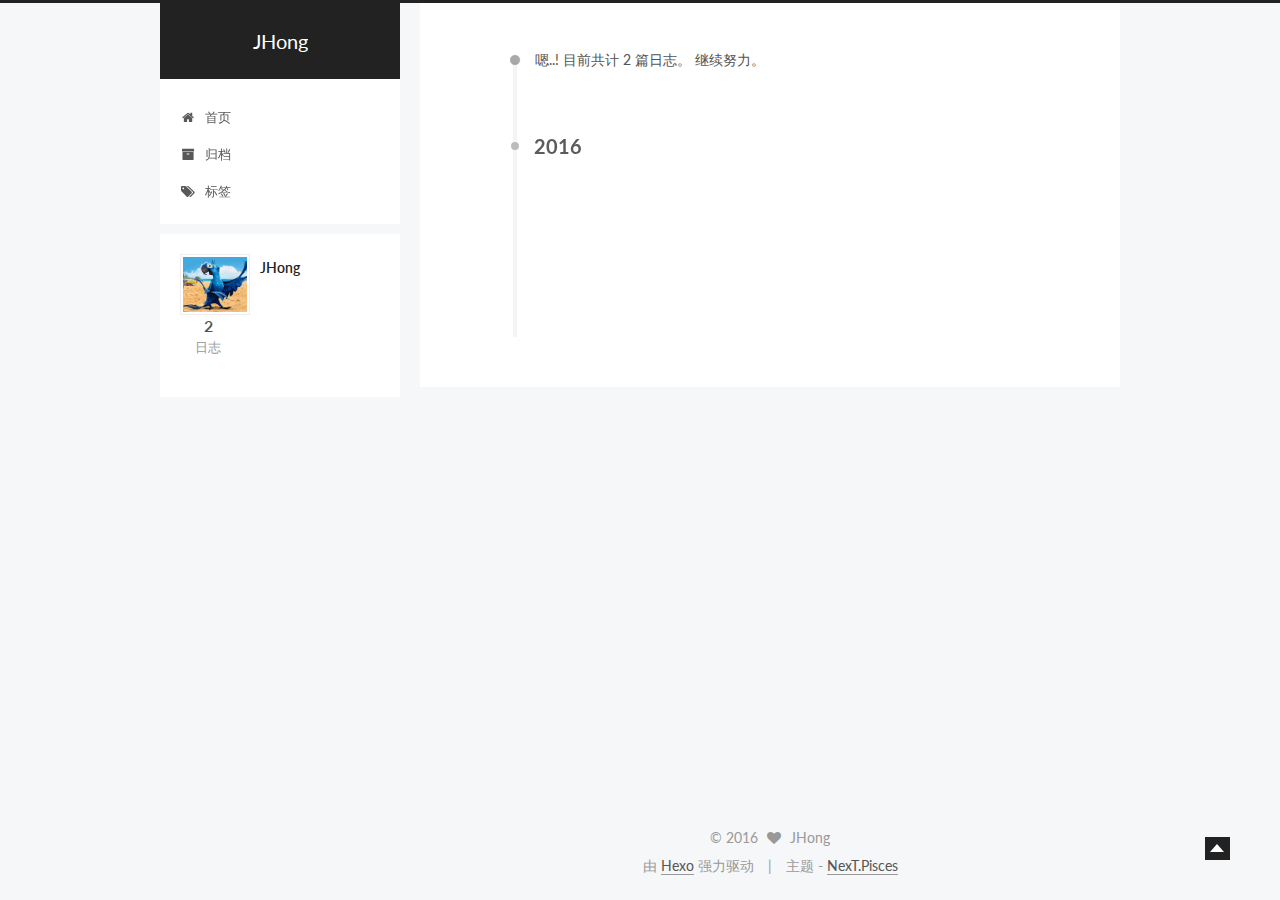
==== archives/index.html @ a6d70359 "Site updated: 2016-02-21 14:59:52" ====
<!doctype html>



  


<html class="theme-next pisces use-motion">
<head>
  <meta charset="UTF-8"/>
<meta http-equiv="X-UA-Compatible" content="IE=edge,chrome=1" />
<meta name="viewport" content="width=device-width, initial-scale=1, maximum-scale=1"/>



<meta http-equiv="Cache-Control" content="no-transform" />
<meta http-equiv="Cache-Control" content="no-siteapp" />












  <link href="/vendors/fancybox/source/jquery.fancybox.css?v=2.1.5" rel="stylesheet" type="text/css"/>




  <link href="//fonts.googleapis.com/css?family=Lato:300,400,700,400italic&subset=latin,latin-ext" rel="stylesheet" type="text/css">



<link href="/vendors/font-awesome/css/font-awesome.min.css?v=4.4.0" rel="stylesheet" type="text/css" />

<link href="/css/main.css?v=0.5.0" rel="stylesheet" type="text/css" />


  <meta name="keywords" content="Hexo, NexT" />








  <link rel="shortcut icon" type="image/x-icon" href="/favicon.ico?v=0.5.0" />






<meta name="description">
<meta property="og:type" content="website">
<meta property="og:title" content="JHong">
<meta property="og:url" content="http://yoursite.com/archives/index.html">
<meta property="og:site_name" content="JHong">
<meta property="og:description">
<meta name="twitter:card" content="summary">
<meta name="twitter:title" content="JHong">
<meta name="twitter:description">



<script type="text/javascript" id="hexo.configuration">
  var NexT = window.NexT || {};
  var CONFIG = {
    scheme: 'Pisces',
    sidebar: {"position":"left","display":"post"},
    fancybox: true,
    motion: true,
    duoshuo: {
      userId: 0,
      author: '博主'
    }
  };
</script>

  <title> 归档 | JHong </title>
</head>

<body itemscope itemtype="http://schema.org/WebPage" lang="zh-Hans">

  








  
  
    
  

  <div class="container one-collumn sidebar-position-left  page-archive  ">
    <div class="headband"></div>

    <header id="header" class="header" itemscope itemtype="http://schema.org/WPHeader">
      <div class="header-inner"><div class="site-meta ">
  

  <div class="custom-logo-site-title">
    <a href="/"  class="brand" rel="start">
      <span class="logo-line-before"><i></i></span>
      <span class="site-title">JHong</span>
      <span class="logo-line-after"><i></i></span>
    </a>
  </div>
  <p class="site-subtitle"></p>
</div>

<div class="site-nav-toggle">
  <button>
    <span class="btn-bar"></span>
    <span class="btn-bar"></span>
    <span class="btn-bar"></span>
  </button>
</div>

<nav class="site-nav">
  

  
    <ul id="menu" class="menu ">
      
        
        <li class="menu-item menu-item-home">
          <a href="/" rel="section">
            
              <i class="menu-item-icon fa fa-home fa-fw"></i> <br />
            
            首页
          </a>
        </li>
      
        
        <li class="menu-item menu-item-archives">
          <a href="/archives" rel="section">
            
              <i class="menu-item-icon fa fa-archive fa-fw"></i> <br />
            
            归档
          </a>
        </li>
      
        
        <li class="menu-item menu-item-tags">
          <a href="/tags" rel="section">
            
              <i class="menu-item-icon fa fa-tags fa-fw"></i> <br />
            
            标签
          </a>
        </li>
      

      
      
      
    </ul>
  

  
</nav>

 </div>
    </header>

    <main id="main" class="main">
      <div class="main-inner">
        <div class="content-wrap">
          <div id="content" class="content">
            

  <section id="posts" class="posts-collapse">
    <span class="archive-move-on"></span>

    <span class="archive-page-counter">
      
      
      
        
      
      嗯..! 目前共计 2 篇日志。 继续努力。
    </span>

    

      
      
      

      
        
        <div class="collection-title">
          <h2 class="archive-year motion-element" id="archive-year-2016">2016</h2>
        </div>
      
      

      

  <article class="post post-type-normal" itemscope itemtype="http://schema.org/Article">
    <header class="post-header">

      <h1 class="post-title">
        
            <a class="post-title-link" href="/2016/02/17/test/" itemprop="url">
              
                <span itemprop="name">个人博客</span>
              
            </a>
        
      </h1>

      <div class="post-meta">
        <time class="post-time" itemprop="dateCreated"
              datetime="2016-02-17T20:54:23+08:00"
              content="2016-02-17" >
          02-17
        </time>
      </div>

    </header>
  </article>



    

      
      
      

      
      

      

  <article class="post post-type-normal" itemscope itemtype="http://schema.org/Article">
    <header class="post-header">

      <h1 class="post-title">
        
            <a class="post-title-link" href="/2016/02/17/hello-world/" itemprop="url">
              
                <span itemprop="name">Hello World</span>
              
            </a>
        
      </h1>

      <div class="post-meta">
        <time class="post-time" itemprop="dateCreated"
              datetime="2016-02-17T18:47:33+08:00"
              content="2016-02-17" >
          02-17
        </time>
      </div>

    </header>
  </article>



    

  </section>

  



          </div>
          


          

        </div>
        
          
  
  <div class="sidebar-toggle">
    <div class="sidebar-toggle-line-wrap">
      <span class="sidebar-toggle-line sidebar-toggle-line-first"></span>
      <span class="sidebar-toggle-line sidebar-toggle-line-middle"></span>
      <span class="sidebar-toggle-line sidebar-toggle-line-last"></span>
    </div>
  </div>

  <aside id="sidebar" class="sidebar">
    <div class="sidebar-inner">

      

      

      <section class="site-overview sidebar-panel  sidebar-panel-active ">
        <div class="site-author motion-element" itemprop="author" itemscope itemtype="http://schema.org/Person">
          <img class="site-author-image" itemprop="image"
               src="/images/default_avatar.jpg"
               alt="JHong" />
          <p class="site-author-name" itemprop="name">JHong</p>
          <p class="site-description motion-element" itemprop="description"></p>
        </div>
        <nav class="site-state motion-element">
          <div class="site-state-item site-state-posts">
            <a href="/archives">
              <span class="site-state-item-count">2</span>
              <span class="site-state-item-name">日志</span>
            </a>
          </div>
          
          

          

        </nav>

        

        <div class="links-of-author motion-element">
          
        </div>

        
        

        <div class="links-of-author motion-element">
          
        </div>

      </section>

      

    </div>
  </aside>


        
      </div>
    </main>

    <footer id="footer" class="footer">
      <div class="footer-inner">
        <div class="copyright" >
  
  &copy; 
  <span itemprop="copyrightYear">2016</span>
  <span class="with-love">
    <i class="fa fa-heart"></i>
  </span>
  <span class="author" itemprop="copyrightHolder">JHong</span>
</div>

<div class="powered-by">
  由 <a class="theme-link" href="http://hexo.io">Hexo</a> 强力驱动
</div>

<div class="theme-info">
  主题 -
  <a class="theme-link" href="https://github.com/iissnan/hexo-theme-next">
    NexT.Pisces
  </a>
</div>



      </div>
    </footer>

    <div class="back-to-top"></div>
  </div>

  


  



  <script type="text/javascript" src="/vendors/jquery/index.js?v=2.1.3"></script>

  <script type="text/javascript" src="/vendors/fastclick/lib/fastclick.min.js?v=1.0.6"></script>

  <script type="text/javascript" src="/vendors/jquery_lazyload/jquery.lazyload.js?v=1.9.7"></script>

  <script type="text/javascript" src="/vendors/velocity/velocity.min.js"></script>

  <script type="text/javascript" src="/vendors/velocity/velocity.ui.min.js"></script>

  <script type="text/javascript" src="/vendors/fancybox/source/jquery.fancybox.pack.js"></script>


  


  <script type="text/javascript" src="/js/src/utils.js?v=0.5.0"></script>

  <script type="text/javascript" src="/js/src/motion.js?v=0.5.0"></script>



  
  


  <script type="text/javascript" src="/js/src/affix.js?v=0.5.0"></script>

  <script type="text/javascript" src="/js/src/schemes/pisces.js?v=0.5.0"></script>



  
  
    <script type="text/javascript" id="motion.page.archive">
      $('.archive-year').velocity('transition.slideLeftIn');
    </script>
  


  


  <script type="text/javascript" src="/js/src/bootstrap.js?v=0.5.0"></script>



  



  



  
  

  
  


</body>
</html>
---- css/main.css ----
/* normalize.css v3.0.2 | MIT License | git.io/normalize */
html {
  font-family: sans-serif; /* 1 */
  -ms-text-size-adjust: 100%; /* 2 */
  -webkit-text-size-adjust: 100%; /* 2 */
}
body {
  margin: 0;
}
article,
aside,
details,
figcaption,
figure,
footer,
header,
hgroup,
main,
menu,
nav,
section,
summary {
  display: block;
}
audio,
canvas,
progress,
video {
  display: inline-block; /* 1 */
  vertical-align: baseline; /* 2 */
}
audio:not([controls]) {
  display: none;
  height: 0;
}
[hidden],
template {
  display: none;
}
a {
  background-color: transparent;
}
a:active,
a:hover {
  outline: 0;
}
abbr[title] {
  border-bottom: 1px dotted;
}
b,
strong {
  font-weight: bold;
}
dfn {
  font-style: italic;
}
h1 {
  font-size: 2em;
  margin: 0.67em 0;
}
mark {
  background: #ff0;
  color: #000;
}
small {
  font-size: 80%;
}
sub,
sup {
  font-size: 75%;
  line-height: 0;
  position: relative;
  vertical-align: baseline;
}
sup {
  top: -0.5em;
}
sub {
  bottom: -0.25em;
}
img {
  border: 0;
}
svg:not(:root) {
  overflow: hidden;
}
figure {
  margin: 1em 40px;
}
hr {
  -moz-box-sizing: content-box;
  box-sizing: content-box;
  height: 0;
}
pre {
  overflow: auto;
}
code,
kbd,
pre,
samp {
  font-family: monospace, monospace;
  font-size: 1em;
}
button,
input,
optgroup,
select,
textarea {
  color: inherit; /* 1 */
  font: inherit; /* 2 */
  margin: 0; /* 3 */
}
button {
  overflow: visible;
}
button,
select {
  text-transform: none;
}
button,
html input[type="button"],
input[type="reset"],
input[type="submit"] {
  -webkit-appearance: button; /* 2 */
  cursor: pointer; /* 3 */
}
button[disabled],
html input[disabled] {
  cursor: default;
}
button::-moz-focus-inner,
input::-moz-focus-inner {
  border: 0;
  padding: 0;
}
input {
  line-height: normal;
}
input[type="checkbox"],
input[type="radio"] {
  box-sizing: border-box; /* 1 */
  padding: 0; /* 2 */
}
input[type="number"]::-webkit-inner-spin-button,
input[type="number"]::-webkit-outer-spin-button {
  height: auto;
}
input[type="search"] {
  -webkit-appearance: textfield; /* 1 */
  -moz-box-sizing: content-box;
  -webkit-box-sizing: content-box; /* 2 */
  box-sizing: content-box;
}
input[type="search"]::-webkit-search-cancel-button,
input[type="search"]::-webkit-search-decoration {
  -webkit-appearance: none;
}
fieldset {
  border: 1px solid #c0c0c0;
  margin: 0 2px;
  padding: 0.35em 0.625em 0.75em;
}
legend {
  border: 0; /* 1 */
  padding: 0; /* 2 */
}
textarea {
  overflow: auto;
}
optgroup {
  font-weight: bold;
}
table {
  border-collapse: collapse;
  border-spacing: 0;
}
td,
th {
  padding: 0;
}
::selection {
  background: #262a30;
  color: #fff;
}
body {
  position: relative;
  font-family: Lato, "PingFang SC", "Microsoft YaHei", sans-serif;
  font-size: 14px;
  line-height: 2;
  color: #555;
  background: #fff;
}
@media (max-width: 767px) {
  body {
    padding-right: 0 !important;
  }
}
@media (min-width: 768px) and (max-width: 991px) {
  body {
    padding-right: 0 !important;
  }
}
@media (min-width: 1600px) {
  body {
    font-size: 16px;
  }
}
h1,
h2,
h3,
h4,
h5,
h6 {
  margin: 0;
  padding: 0;
  font-weight: bold;
  line-height: 1.5;
  font-family: Lato, "PingFang SC", "Microsoft YaHei", sans-serif;
}
h2,
h3,
h4,
h5,
h6 {
  margin: 20px 0 15px;
}
h1 {
  font-size: 22px;
}
@media (max-width: 767px) {
  h1 {
    font-size: 18px;
  }
}
h2 {
  font-size: 20px;
}
@media (max-width: 767px) {
  h2 {
    font-size: 16px;
  }
}
h3 {
  font-size: 18px;
}
@media (max-width: 767px) {
  h3 {
    font-size: 14px;
  }
}
h4 {
  font-size: 16px;
}
@media (max-width: 767px) {
  h4 {
    font-size: 12px;
  }
}
h5 {
  font-size: 14px;
}
@media (max-width: 767px) {
  h5 {
    font-size: 10px;
  }
}
h6 {
  font-size: 12px;
}
@media (max-width: 767px) {
  h6 {
    font-size: 8px;
  }
}
p {
  margin: 0 0 25px 0;
}
a {
  color: #555;
  text-decoration: none;
  border-bottom: 1px solid #999;
  word-wrap: break-word;
}
a:hover {
  color: #222;
  border-bottom-color: #222;
}
ul {
  list-style: none;
}
blockquote {
  margin: 0;
  padding: 0;
}
img {
  display: block;
  margin: auto;
  max-width: 100%;
  height: auto;
}
hr {
  margin: 40px 0;
  height: 3px;
  border: none;
  background-color: #ddd;
  background-image: repeating-linear-gradient(-45deg, #fff, #fff 4px, transparent 4px, transparent 8px);
}
blockquote {
  padding: 0 15px;
  color: #666;
  border-left: 4px solid #ddd;
}
blockquote cite::before {
  content: "-";
  padding: 0 5px;
}
dt {
  font-weight: 700;
}
dd {
  margin: 0;
  padding: 0;
}
.text-left {
  text-align: left;
}
.text-center {
  text-align: center;
}
.text-right {
  text-align: right;
}
.text-justify {
  text-align: justify;
}
.text-nowrap {
  white-space: nowrap;
}
.text-lowercase {
  text-transform: lowercase;
}
.text-uppercase {
  text-transform: uppercase;
}
.text-capitalize {
  text-transform: capitalize;
}
.center-block {
  display: block;
  margin-left: auto;
  margin-right: auto;
}
.clearfix:before,
.clearfix:after {
  content: " ";
  display: table;
}
.clearfix:after {
  clear: both;
}
.pullquote {
  width: 45%;
}
.pullquote.left {
  float: left;
  margin-left: 5px;
  margin-right: 10px;
}
.pullquote.right {
  float: right;
  margin-left: 10px;
  margin-right: 5px;
}
.highlight table,
.gist table {
  width: auto;
}
.highlight table td,
.gist table td {
  border: none;
}
.highlight a,
.gist a {
  color: #222 !important;
  text-decoration: none !important;
}
.affix.affix.affix {
  position: fixed;
}
.translation {
  margin-top: -20px;
  font-size: 14px;
  color: #999;
}
.use-motion .motion-element {
  opacity: 0;
}
table {
  margin: 20px 0;
  width: 100%;
  border-collapse: collapse;
  border-spacing: 0;
  border: 1px solid #ddd;
  font-size: 14px;
}
table>tbody>tr:nth-of-type(odd) {
  background-color: #f9f9f9;
}
table>tbody>tr:hover {
  background-color: #f5f5f5;
}
caption,
th,
td {
  padding: 8px;
  text-align: left;
  vertical-align: middle;
  font-weight: normal;
}
th,
td {
  border-bottom: 3px solid #ddd;
  border-right: 1px solid #eee;
}
th {
  padding-bottom: 10px;
  font-weight: 700;
}
td {
  border-bottom-width: 1px;
}
html,
body {
  height: 100%;
}
.container {
  position: relative;
  min-height: 100%;
}
.header-inner {
  margin: 0 auto;
  padding: 100px 0 70px;
  max-width: 700px;
}
@media (min-width: 1600px) {
  .container .header-inner {
    width: 900px;
  }
}
.main {
  padding-bottom: 150px;
}
.main-inner {
  margin: 0 auto;
  width: 700px;
}
@media (min-width: 1600px) {
  .container .main-inner {
    width: 900px;
  }
}
.footer {
  position: absolute;
  left: 0;
  bottom: 0;
  width: 100%;
  min-height: 50px;
}
.footer-inner {
  box-sizing: border-box;
  margin: 20px auto;
  max-width: 700px;
}
@media (min-width: 1600px) {
  .container .footer-inner {
    width: 900px;
  }
}
pre,
.highlight {
  background: #f7f7f7;
  margin: 20px 0;
  padding: 15px;
  overflow: auto;
  font-size: 13px;
  color: #4d4d4c;
  line-height: 1.6;
}
.highlight .gutter pre,
.gist .gist-file .gist-data .line-numbers {
  color: #666;
}
pre,
code {
  font-family: "Input Mono", "PT Mono", Consolas, Monaco, Menlo, monospace;
}
code {
  word-break: break-all;
  background: #eee;
  text-shadow: 0 1px #fff;
  padding: 0 0.3em;
}
pre code {
  background: none;
  text-shadow: none;
  padding: 0;
}
.highlight pre {
  border: none;
  margin: 0;
  padding: 1px;
}
.highlight table {
  margin: 0;
  width: auto;
  border: none;
}
.highlight td {
  border: none;
  padding: 0;
}
.highlight figcaption {
  font-size: 0.85em;
  color: #8e908c;
  line-height: 1em;
  margin-bottom: 1em;
}
.highlight figcaption:before,
.highlight figcaption:after {
  content: " ";
  display: table;
}
.highlight figcaption:after {
  clear: both;
}
.highlight figcaption a {
  float: right;
}
.highlight .gutter pre {
  text-align: right;
  padding-right: 20px;
}
.highlight .line {
  height: 20px;
}
.gist {
  margin: 20px 0;
  border-style: solid;
  border-color: #ccc;
  border-width: 1px 0;
  background: #f7f7f7;
  padding: 15px 40px 15px 15px;
}
.gist .gist-file {
  border: none;
  font-family: "Input Mono", "PT Mono", Consolas, Monaco, Menlo, monospace;
  margin: 0;
}
.gist .gist-file .gist-data {
  background: none;
  border: none;
}
.gist .gist-file .gist-data .line-numbers {
  background: none;
  border: none;
  padding: 0 20px 0 0;
}
.gist .gist-file .gist-data .line-data {
  padding: 0 !important;
}
.gist .gist-file .highlight {
  margin: 0;
  padding: 0;
  border: none;
}
.gist .gist-file .gist-meta {
  background: #f7f7f7;
  color: #8e908c;
  font: 13px Lato, "PingFang SC", "Microsoft YaHei", sans-serif;
  text-shadow: 0 0;
  padding: 0;
  margin-top: 1em;
  margin-left: 40px;
}
.gist .gist-file .gist-meta a {
  color: color-link;
  font-weight: normal;
}
.gist .gist-file .gist-meta a:hover {
  text-decoration: underline;
}
pre .comment {
  color: #8e908c;
}
pre .variable,
pre .attribute,
pre .tag,
pre .regexp,
pre .ruby .constant,
pre .xml .tag .title,
pre .xml .pi,
pre .xml .doctype,
pre .html .doctype,
pre .css .id,
pre .css .class,
pre .css .pseudo {
  color: #c82829;
}
pre .number,
pre .preprocessor,
pre .built_in,
pre .literal,
pre .params,
pre .constant {
  color: #f5871f;
}
pre .ruby .class .title,
pre .css .rules .attribute {
  color: #718c00;
}
pre .string,
pre .value,
pre .inheritance,
pre .header,
pre .ruby .symbol,
pre .xml .cdata {
  color: #718c00;
}
pre .title,
pre .css .hexcolor {
  color: #3e999f;
}
pre .function,
pre .python .decorator,
pre .python .title,
pre .ruby .function .title,
pre .ruby .title .keyword,
pre .perl .sub,
pre .javascript .title,
pre .coffeescript .title {
  color: #4271ae;
}
pre .keyword,
pre .javascript .function {
  color: #8959a8;
}
.full-image.full-image.full-image {
  border: none;
  max-width: 100%;
  width: auto;
  margin: 20px auto;
}
@media (min-width: 992px) {
  .full-image.full-image.full-image {
    max-width: none;
    width: 126%;
    margin: 0 -13%;
  }
}
.blockquote-center,
.page-home .post-type-quote blockquote,
.page-post-detail .post-type-quote blockquote {
  position: relative;
  margin: 40px 0;
  padding: 0;
  border-left: none;
  text-align: center;
}
.blockquote-center::before,
.page-home .post-type-quote blockquote::before,
.page-post-detail .post-type-quote blockquote::before,
.blockquote-center::after,
.page-home .post-type-quote blockquote::after,
.page-post-detail .post-type-quote blockquote::after {
  position: absolute;
  content: ' ';
  display: block;
  width: 100%;
  height: 24px;
  opacity: 0.2;
  background-repeat: no-repeat;
  background-position: 0 -6px;
  background-size: 22px 22px;
}
.blockquote-center::before,
.page-home .post-type-quote blockquote::before,
.page-post-detail .post-type-quote blockquote::before {
  top: -20px;
  background-image: url("../images/quote-l.svg");
  border-top: 1px solid #ccc;
}
.blockquote-center::after,
.page-home .post-type-quote blockquote::after,
.page-post-detail .post-type-quote blockquote::after {
  bottom: -20px;
  background-image: url("../images/quote-r.svg");
  border-bottom: 1px solid #ccc;
  background-position: 100% 8px;
}
.blockquote-center p,
.page-home .post-type-quote blockquote p,
.page-post-detail .post-type-quote blockquote p,
.blockquote-center div,
.page-home .post-type-quote blockquote div,
.page-post-detail .post-type-quote blockquote div {
  text-align: center;
}
.post .post-body .group-picture img {
  box-sizing: border-box;
  padding: 0 3px;
  border: none;
}
.post .group-picture-row {
  overflow: hidden;
  margin-top: 6px;
}
.post .group-picture-row:first-child {
  margin-top: 0;
}
.post .group-picture-column {
  float: left;
}
.page-post-detail .post-body .group-picture-column {
  float: none;
  margin-top: 10px;
  width: auto !important;
}
.page-post-detail .post-body .group-picture-column img {
  margin: 0 auto;
}
.page-archive .group-picture-container {
  overflow: hidden;
}
.page-archive .group-picture-row {
  float: left;
}
.page-archive .group-picture-row:first-child {
  margin-top: 6px;
}
.page-archive .group-picture-column {
  max-width: 150px;
  max-height: 150px;
}
.btn {
  display: inline-block;
  padding: 0 20px;
  font-size: 14px;
  color: #fff;
  background: #222;
  border: 2px solid #555;
  text-decoration: none;
  border-radius: 0;
  transition-property: background-color;
  transition-duration: 0.2s;
  transition-timing-function: ease-in-out;
  transition-delay: 0s;
}
.btn:hover,
.post-more-link .btn:hover {
  border-color: #222;
  color: #fff;
  background: #222;
}
.btn-bar {
  display: block;
  width: 22px;
  height: 2px;
  background: #555;
  border-radius: 1px;
}
.btn-bar+.btn-bar {
  margin-top: 4px;
}
.pagination {
  margin: 120px 0 40px;
  text-align: center;
  border-top: 1px solid #eee;
}
.page-number-basic,
.pagination .prev,
.pagination .next,
.pagination .page-number,
.pagination .space {
  display: inline-block;
  position: relative;
  top: -1px;
  margin: 0 10px;
  padding: 0 10px;
  line-height: 30px;
}
@media (max-width: 767px) {
  .page-number-basic,
  .pagination .prev,
  .pagination .next,
  .pagination .page-number,
  .pagination .space {
    margin: 0 5px;
  }
}
.pagination .prev,
.pagination .next,
.pagination .page-number {
  border-bottom: 0;
  border-top: 1px solid #eee;
  transition-property: border-color;
  transition-duration: 0.2s;
  transition-timing-function: ease-in-out;
  transition-delay: 0s;
}
.pagination .prev:hover,
.pagination .next:hover,
.pagination .page-number:hover {
  border-top-color: #222;
}
.pagination .space {
  padding: 0;
  margin: 0;
}
.pagination .prev {
  margin-left: 0;
}
.pagination .next {
  margin-right: 0;
}
.pagination .page-number.current {
  color: #fff;
  background: #ccc;
  border-top-color: #ccc;
}
@media (max-width: 767px) {
  .pagination {
    border-top: none;
  }
  .pagination .prev,
  .pagination .next,
  .pagination .page-number {
    margin-bottom: 10px;
    border-top: 0;
    border-bottom: 1px solid #eee;
  }
  .pagination .prev:hover,
  .pagination .next:hover,
  .pagination .page-number:hover {
    border-bottom-color: #222;
  }
}
.comments {
  margin: 60px 20px 0;
}
.tag-cloud {
  text-align: center;
}
.tag-cloud a {
  display: inline-block;
  margin: 10px;
}
.back-to-top {
  position: fixed;
  bottom: 40px;
  right: 50px;
  z-index: 1050;
  width: 15px;
  height: 13px;
  padding: 5px;
  background: #222;
  color: #fff;
  cursor: pointer;
  -webkit-transform: translateZ(0);
}
@media (max-width: 767px) {
  .back-to-top {
    display: none;
  }
}
@media (min-width: 768px) and (max-width: 991px) {
  .back-to-top {
    display: none;
  }
}
.back-to-top:before {
  display: block;
  content: " ";
  margin-top: 2px;
  width: 0;
  height: 0;
  border-width: 0 7px 8px 7px;
  border-color: transparent transparent #fff transparent;
  border-style: solid;
}
.header {
  background: #fff;
}
.header-inner {
  position: relative;
}
.headband {
  height: 3px;
  background: #222;
}
.site-meta {
  margin: 0;
  text-align: center;
}
@media (max-width: 767px) {
  .site-meta {
    text-align: center;
  }
}
.brand {
  position: relative;
  display: inline-block;
  padding: 0 40px;
  color: #fff;
  background: #222;
  border-bottom: none;
  font-family: Lato, "PingFang SC", "Microsoft YaHei", sans-serif;
}
.brand:hover {
  color: #fff;
}
.logo {
  display: inline-block;
  margin-right: 5px;
  line-height: 36px;
  vertical-align: top;
}
.site-title {
  display: inline-block;
  vertical-align: top;
  line-height: 36px;
  font-size: 20px;
  font-weight: normal;
}
.site-subtitle {
  margin-top: 10px;
  font-size: 13px;
  color: #ddd;
}
.use-motion .brand {
  opacity: 0;
}
.use-motion .logo,
.use-motion .site-title,
.use-motion .site-subtitle {
  opacity: 0;
  position: relative;
  top: -10px;
}
.site-nav-toggle {
  display: none;
  position: absolute;
  top: 10px;
  left: 10px;
}
@media (max-width: 767px) {
  .site-nav-toggle {
    display: block;
  }
}
.site-nav-toggle button {
  margin-top: 2px;
  padding: 9px 10px;
  background: transparent;
  border: none;
}
@media (max-width: 767px) {
  .site-nav {
    display: none;
    margin: 0 -10px;
    padding: 0 10px;
    clear: both;
    border-top: 1px solid #ddd;
  }
}
@media (min-width: 768px) and (max-width: 991px) {
  .site-nav {
    display: block !important;
  }
}
@media (min-width: 992px) {
  .site-nav {
    display: block !important;
  }
}
.menu {
  margin-top: 20px;
  padding-left: 0;
  text-align: center;
}
@media (max-width: 767px) {
  .menu {
    padding-left: 10px;
  }
}
.menu .menu-item {
  display: inline-block;
  margin: 0 10px;
}
@media screen and (max-width: 767px) {
  .menu .menu-item {
    margin-top: 10px;
  }
}
.menu .menu-item a {
  display: block;
  font-size: 13px;
  text-transform: capitalize;
  line-height: 1.5;
  border-bottom: 1px solid transparent;
  transition-property: border-color;
  transition-duration: 0.2s;
  transition-timing-function: ease-in-out;
  transition-delay: 0s;
}
.menu .menu-item a:hover,
.menu-item-active a {
  border-bottom-color: #222;
}
.use-motion .menu-item {
  opacity: 0;
}
.post-body .fancybox img {
  display: block !important;
  margin: 0 auto;
  cursor: pointer;
  cursor: zoom-in;
  cursor: -webkit-zoom-in;
}
.post-body .image-caption,
.post-body .figure .caption {
  margin: 10px auto 15px;
  text-align: center;
  font-size: 14px;
  color: #999;
  font-weight: bold;
  line-height: 1;
}
.post-sticky-flag {
  display: inline-block;
  font-size: 16px;
  -ms-transform: rotate(30deg);
  transform: rotate(30deg);
}
.posts-expand {
  padding-top: 40px;
}
@media (max-width: 767px) {
  .posts-expand {
    margin: 0 20px;
  }
  .post-body pre,
  .post-body .highlight {
    padding: 10px;
  }
  .post-body pre .gutter pre,
  .post-body .highlight .gutter pre {
    padding-right: 10px;
  }
}
@media (min-width: 992px) {
  .posts-expand .post-body {
    text-align: justify;
  }
}
.posts-expand .post-body h2,
.posts-expand .post-body h3,
.posts-expand .post-body h4,
.posts-expand .post-body h5,
.posts-expand .post-body h6 {
  padding-top: 10px;
}
.posts-expand .post-body h2 .header-anchor,
.posts-expand .post-body h3 .header-anchor,
.posts-expand .post-body h4 .header-anchor,
.posts-expand .post-body h5 .header-anchor,
.posts-expand .post-body h6 .header-anchor {
  float: right;
  margin-left: 10px;
  color: #ccc;
  border-bottom-style: none;
  visibility: hidden;
}
.posts-expand .post-body h2 .header-anchor:hover,
.posts-expand .post-body h3 .header-anchor:hover,
.posts-expand .post-body h4 .header-anchor:hover,
.posts-expand .post-body h5 .header-anchor:hover,
.posts-expand .post-body h6 .header-anchor:hover {
  color: inherit;
}
.posts-expand .post-body h2:hover .header-anchor,
.posts-expand .post-body h3:hover .header-anchor,
.posts-expand .post-body h4:hover .header-anchor,
.posts-expand .post-body h5:hover .header-anchor,
.posts-expand .post-body h6:hover .header-anchor {
  visibility: visible;
}
.posts-expand .post-body img {
  box-sizing: border-box;
  margin: auto;
  padding: 3px;
  border: 1px solid #ddd;
}
.posts-expand .fancybox img {
  margin: 0 auto;
}
@media (max-width: 767px) {
  .posts-collapse {
    margin: 0 20px;
  }
  .posts-collapse .post-title,
  .posts-collapse .post-meta {
    display: block;
    width: auto;
    text-align: left;
  }
}
.posts-collapse {
  margin-left: 55px;
}
@media (max-width: 767px) {
  .posts-collapse {
    margin: 0 20px;
  }
}
.posts-collapse .collection-title {
  position: relative;
  margin: 60px 0;
}
.posts-collapse .collection-title h2 {
  margin-left: 20px;
}
.posts-collapse .collection-title small {
  color: #bbb;
}
.posts-collapse .collection-title::before {
  content: " ";
  position: absolute;
  left: 0;
  top: 50%;
  margin-left: -4px;
  margin-top: -4px;
  width: 8px;
  height: 8px;
  background: #bbb;
  border-radius: 50%;
}
.posts-collapse .post {
  margin: 30px 0;
}
.posts-collapse .post-header {
  position: relative;
  transition-duration: 0.2s;
  transition-timing-function: ease-in-out;
  transition-delay: 0s;
  transition-property: border;
  border-bottom: 1px dashed #ccc;
}
.posts-collapse .post-header::before {
  content: " ";
  position: absolute;
  left: 0;
  top: 12px;
  width: 6px;
  height: 6px;
  margin-left: -4px;
  background: #bbb;
  border-radius: 50%;
  border: 1px solid #fff;
  transition-duration: 0.2s;
  transition-timing-function: ease-in-out;
  transition-delay: 0s;
  transition-property: background;
}
.posts-collapse .post-header:hover {
  border-bottom-color: #666;
}
.posts-collapse .post-header:hover::before {
  background: #222;
}
.posts-collapse .post-meta {
  position: absolute;
  font-size: 12px;
  left: 20px;
  top: 5px;
}
.posts-collapse .post-comments-count {
  display: none;
}
.posts-collapse .post-title {
  margin-left: 60px;
  font-size: 16px;
  font-weight: normal;
  font-family: Lato, "PingFang SC", "Microsoft YaHei", sans-serif;
  line-height: inherit;
}
.posts-collapse .post-title::after {
  margin-left: 3px;
  opacity: 0.6;
}
.posts-collapse .post-title a {
  color: #666;
  border-bottom: none;
}
.page-home .post-type-quote .post-header,
.page-post-detail .post-type-quote .post-header,
.page-home .post-type-quote .post-tags,
.page-post-detail .post-type-quote .post-tags {
  display: none;
}
.posts-expand .post-title {
  font-size: 26px;
  text-align: center;
  word-break: break-word;
}
@media (max-width: 767px) {
  .posts-expand .post-title {
    font-size: 22px;
  }
}
.posts-expand .post-title-link {
  display: inline-block;
  position: relative;
  color: #555;
  border-bottom: none;
  line-height: 1.2;
  vertical-align: top;
}
.posts-expand .post-title-link::before {
  content: "";
  position: absolute;
  width: 100%;
  height: 2px;
  bottom: 0;
  left: 0;
  background-color: #000;
  visibility: hidden;
  transform: scaleX(0);
  transition-duration: 0.2s;
  transition-timing-function: ease-in-out;
  transition-delay: 0s;
}
.posts-expand .post-title-link:hover::before {
  visibility: visible;
  transform: scaleX(1);
}
.posts-expand .post-title-link .fa {
  font-size: 16px;
}
.posts-expand .post-meta {
  margin: 3px 0 60px 0;
  color: #999;
  font-size: 12px;
  text-align: center;
}
.posts-expand .post-meta .post-category-list {
  display: inline-block;
  margin: 0;
  padding: 3px;
}
.posts-expand .post-meta .post-category-list-link {
  color: #999;
}
.post-meta-item-icon {
  display: none;
  margin-right: 3px;
}
@media (min-width: 768px) and (max-width: 991px) {
  .post-meta-item-icon {
    display: inline-block;
  }
}
@media (max-width: 767px) {
  .post-meta-item-icon {
    display: inline-block;
  }
}
@media (min-width: 768px) and (max-width: 991px) {
  .post-meta-item-text {
    display: none;
  }
}
@media (max-width: 767px) {
  .post-meta-item-text {
    display: none;
  }
}
@media (max-width: 767px) {
  .posts-expand .post-comments-count {
    display: none;
  }
}
.post-more-link {
  margin-top: 50px;
}
.post-more-link .btn {
  color: #555;
  font-size: 14px;
  background: #fff;
  border-radius: 2px;
}
.posts-expand .post-tags {
  margin-top: 40px;
  text-align: center;
}
.posts-expand .post-tags a {
  display: inline-block;
  margin-right: 10px;
  font-size: 13px;
}
.post-nav {
  overflow: hidden;
  margin-top: 60px;
  padding: 10px;
  white-space: nowrap;
  border-top: 1px solid #eee;
}
.post-nav-item {
  display: inline-block;
  width: 50%;
  white-space: normal;
}
.post-nav-item a {
  position: relative;
  display: inline-block;
  line-height: 25px;
  font-size: 14px;
  color: #555;
  border-bottom: none;
}
.post-nav-item a:hover {
  color: #222;
  border-bottom: none;
}
.post-nav-item a:active {
  top: 2px;
}
.post-nav-item a i {
  font-size: 12px;
}
.post-nav-prev {
  text-align: right;
}
.posts-expand .post-eof {
  display: block;
  margin: 80px auto 60px;
  width: 8%;
  height: 1px;
  background: #ccc;
  text-align: center;
}
.post:last-child .post-eof.post-eof.post-eof {
  display: none;
}
.post-gallery {
  display: table;
  table-layout: fixed;
  width: 100%;
  border-collapse: separate;
}
.post-gallery-row {
  display: table-row;
}
.post-gallery .post-gallery-img {
  display: table-cell;
  text-align: center;
  vertical-align: middle;
  border: none;
}
.post-gallery .post-gallery-img img {
  max-width: 100%;
  max-height: 100%;
  border: none;
}
.fancybox-close,
.fancybox-close:hover {
  border: none;
}
.sidebar {
  width: 0;
  position: fixed;
  right: 0;
  top: 0;
  bottom: 0;
  z-index: 1040;
  box-shadow: inset 0 2px 6px #000;
  background: #222;
  -webkit-transform: translateZ(0);
}
.sidebar a {
  color: #999;
  border-bottom-color: #555;
}
.sidebar a:hover {
  color: #eee;
}
@media (min-width: 768px) and (max-width: 991px) {
  .sidebar {
    display: none !important;
  }
}
@media (max-width: 767px) {
  .sidebar {
    display: none !important;
  }
}
.sidebar-inner {
  position: relative;
  padding: 20px 10px;
  color: #999;
  text-align: center;
}
.sidebar-toggle {
  position: fixed;
  right: 50px;
  bottom: 45px;
  width: 15px;
  height: 15px;
  padding: 5px;
  background: #222;
  line-height: 0;
  z-index: 1050;
  cursor: pointer;
  -webkit-transform: translateZ(0);
}
@media (min-width: 768px) and (max-width: 991px) {
  .sidebar-toggle {
    display: none;
  }
}
@media (max-width: 767px) {
  .sidebar-toggle {
    display: none;
  }
}
.sidebar-toggle-line {
  position: relative;
  display: inline-block;
  vertical-align: top;
  height: 2px;
  width: 100%;
  background: #fff;
  margin-top: 3px;
}
.sidebar-toggle-line:first-child {
  margin-top: 0;
}
.site-author-image {
  display: block;
  margin: 0 auto;
  max-width: 96px;
  height: auto;
  border: 2px solid #333;
  padding: 2px;
}
.site-author-name {
  margin: 5px 0 0;
  color: #222;
}
.site-description {
  margin-top: 5px;
  font-size: 13px;
  color: #999;
}
.site-state {
  overflow: hidden;
  line-height: 1.4;
  white-space: nowrap;
}
.site-state-item {
  display: inline-block;
  padding: 0 15px;
  border-left: 1px solid #ccc;
}
.site-state-item:first-child {
  border-left: none;
}
.site-state-item a {
  border-bottom: none;
}
.site-state-item-count {
  display: block;
  text-align: center;
  color: inherit;
  font-weight: 600;
  font-size: 16px;
}
.site-state-item-name {
  font-size: 13px;
  color: #999;
}
.feed-link {
  margin-top: 20px;
}
.feed-link a {
  display: inline-block;
  padding: 0 15px;
  color: #fc6423;
  border: 1px solid #fc6423;
  border-radius: 4px;
}
.feed-link a i {
  color: #fc6423;
  font-size: 14px;
}
.feed-link a:hover {
  color: #fff;
  background: #fc6423;
}
.feed-link a:hover i {
  color: #fff;
}
.links-of-author {
  margin-top: 20px;
}
.links-of-author a {
  display: inline-block;
  vertical-align: middle;
  margin-right: 10px;
  margin-bottom: 10px;
  border-bottom-color: #555;
  font-size: 13px;
}
.links-of-author a:before {
  display: inline-block;
  vertical-align: middle;
  margin-right: 3px;
  content: " ";
  width: 4px;
  height: 4px;
  border-radius: 50%;
  background: #ed39b0;
}
.sidebar-nav {
  margin: 0 0 20px;
  padding-left: 0;
}
.sidebar-nav li {
  display: inline-block;
  cursor: pointer;
  border-bottom: 1px solid transparent;
  font-size: 14px;
  color: #555;
}
.sidebar-nav li:hover {
  color: #222;
}
.page-post-detail .sidebar-nav-toc {
  padding: 0 5px;
}
.page-post-detail .sidebar-nav-overview {
  margin-left: 10px;
}
.sidebar-nav .sidebar-nav-active {
  color: #222;
  border-bottom-color: #222;
}
.sidebar-nav .sidebar-nav-active:hover {
  color: #222;
}
.sidebar-panel {
  display: none;
}
.sidebar-panel-active {
  display: block;
}
.post-toc {
  overflow: hidden;
  position: relative;
}
.post-toc-empty {
  font-size: 14px;
  color: #666;
}
.post-toc ol {
  overflow: auto;
  margin: 0;
  padding: 0 10px 10px;
  text-align: left;
  list-style: none;
  font-size: 14px;
}
.post-toc ol a {
  color: #555;
}
.post-toc ol a:hover {
  color: #222;
}
.post-toc .nav .nav-child {
  display: none;
}
.post-toc .nav .active > .nav-child {
  display: block;
}
.post-toc .nav .active-current > .nav-child {
  display: block;
}
.post-toc .nav .active-current > .nav-child > .nav-item {
  display: block;
}
.post-toc .nav .active > a {
  color: #ccc;
}
.post-toc .nav .active-current > a {
  color: #222;
}
.post-toc .nav .active-current > a:hover {
  color: #222;
}
.post-toc-indicator {
  height: 20px;
  text-align: center;
  color: #fff;
  font-size: 14px;
}
.post-toc-indicator-top {
  opacity: 0;
  margin-top: 10px;
}
.post-toc-indicator-bottom {
  position: absolute;
  width: 100%;
}
.footer {
  font-size: 14px;
  color: #999;
}
.footer img {
  border: none;
}
.footer-inner {
  text-align: center;
}
.with-love {
  display: inline-block;
  margin: 0 5px;
}
.powered-by,
.theme-info {
  display: inline-block;
}
.powered-by {
  margin-right: 10px;
}
.powered-by::after {
  content: "|";
  padding-left: 10px;
}
.cc-license {
  margin-top: 10px;
  text-align: center;
}
.cc-license .cc-opacity {
  opacity: 0.7;
  border-bottom: none;
}
.cc-license .cc-opacity:hover {
  opacity: 0.9;
}
.cc-license img {
  display: inline-block;
}
.theme-next #ds-thread #ds-reset {
  color: #555;
}
.theme-next #ds-thread #ds-reset .ds-replybox {
  margin-bottom: 30px;
}
.theme-next #ds-thread #ds-reset .ds-replybox .ds-avatar,
.theme-next #ds-reset .ds-avatar img {
  box-shadow: none;
}
.theme-next #ds-thread #ds-reset .ds-textarea-wrapper {
  border-color: #c7d4e1;
  background: none;
  border-top-right-radius: 3px;
  border-top-left-radius: 3px;
}
.theme-next #ds-thread #ds-reset .ds-textarea-wrapper textarea {
  height: 60px;
}
.theme-next #ds-reset .ds-rounded-top {
  border-radius: 0;
}
.theme-next #ds-thread #ds-reset .ds-post-toolbar {
  box-sizing: border-box;
  border: 1px solid #c7d4e1;
  background: #f6f8fa;
}
.theme-next #ds-thread #ds-reset .ds-post-options {
  height: 40px;
  border: none;
  background: none;
}
.theme-next #ds-thread #ds-reset .ds-toolbar-buttons {
  top: 11px;
}
.theme-next #ds-thread #ds-reset .ds-sync {
  top: 5px;
}
.theme-next #ds-thread #ds-reset .ds-post-button {
  top: 4px;
  right: 5px;
  width: 90px;
  height: 30px;
  border: 1px solid #c5ced7;
  border-radius: 3px;
  background-image: linear-gradient(#fbfbfc, #f5f7f9);
  color: #60676d;
}
.theme-next #ds-thread #ds-reset .ds-post-button:hover {
  background-position: 0 -30px;
  color: #60676d;
}
.theme-next #ds-thread #ds-reset .ds-comments-info {
  padding: 10px 0;
}
.theme-next #ds-thread #ds-reset .ds-sort {
  display: none;
}
.theme-next #ds-thread #ds-reset li.ds-tab a.ds-current {
  border: none;
  background: #f6f8fa;
  color: #60676d;
}
.theme-next #ds-thread #ds-reset li.ds-tab a.ds-current:hover {
  background-color: #e9f0f7;
  color: #60676d;
}
.theme-next #ds-thread #ds-reset li.ds-tab a {
  border-radius: 2px;
  padding: 5px;
}
.theme-next #ds-thread #ds-reset .ds-login-buttons p {
  color: #999;
  line-height: 36px;
}
.theme-next #ds-thread #ds-reset .ds-login-buttons .ds-service-list li {
  height: 28px;
}
.theme-next #ds-thread #ds-reset .ds-service-list a {
  background: none;
  padding: 5px;
  border: 1px solid;
  border-radius: 3px;
  text-align: center;
}
.theme-next #ds-thread #ds-reset .ds-service-list a:hover {
  color: #fff;
  background: #666;
}
.theme-next #ds-thread #ds-reset .ds-service-list .ds-weibo {
  color: #fc9b00;
  border-color: #fc9b00;
}
.theme-next #ds-thread #ds-reset .ds-service-list .ds-weibo:hover {
  background: #fc9b00;
}
.theme-next #ds-thread #ds-reset .ds-service-list .ds-qq {
  color: #60a3ec;
  border-color: #60a3ec;
}
.theme-next #ds-thread #ds-reset .ds-service-list .ds-qq:hover {
  background: #60a3ec;
}
.theme-next #ds-thread #ds-reset .ds-service-list .ds-renren {
  color: #2e7ac4;
  border-color: #2e7ac4;
}
.theme-next #ds-thread #ds-reset .ds-service-list .ds-renren:hover {
  background: #2e7ac4;
}
.theme-next #ds-thread #ds-reset .ds-service-list .ds-douban {
  color: #37994c;
  border-color: #37994c;
}
.theme-next #ds-thread #ds-reset .ds-service-list .ds-douban:hover {
  background: #37994c;
}
.theme-next #ds-thread #ds-reset .ds-service-list .ds-kaixin {
  color: #fef20d;
  border-color: #fef20d;
}
.theme-next #ds-thread #ds-reset .ds-service-list .ds-kaixin:hover {
  background: #fef20d;
}
.theme-next #ds-thread #ds-reset .ds-service-list .ds-netease {
  color: #f00;
  border-color: #f00;
}
.theme-next #ds-thread #ds-reset .ds-service-list .ds-netease:hover {
  background: #f00;
}
.theme-next #ds-thread #ds-reset .ds-service-list .ds-sohu {
  color: #ffcb05;
  border-color: #ffcb05;
}
.theme-next #ds-thread #ds-reset .ds-service-list .ds-sohu:hover {
  background: #ffcb05;
}
.theme-next #ds-thread #ds-reset .ds-service-list .ds-baidu {
  color: #2831e0;
  border-color: #2831e0;
}
.theme-next #ds-thread #ds-reset .ds-service-list .ds-baidu:hover {
  background: #2831e0;
}
.theme-next #ds-thread #ds-reset .ds-service-list .ds-google {
  color: #166bec;
  border-color: #166bec;
}
.theme-next #ds-thread #ds-reset .ds-service-list .ds-google:hover {
  background: #166bec;
}
.theme-next #ds-thread #ds-reset .ds-service-list .ds-weixin {
  color: #00ce0d;
  border-color: #00ce0d;
}
.theme-next #ds-thread #ds-reset .ds-service-list .ds-weixin:hover {
  background: #00ce0d;
}
.theme-next #ds-thread #ds-reset .ds-service-list .ds-more-services {
  border: none;
}
.theme-next #ds-thread #ds-reset .ds-service-list .ds-more-services:hover {
  background: none;
}
.theme-next #ds-reset .duoshuo-ua-admin {
  display: inline-block;
  color: #f00;
}
.theme-next #ds-reset .duoshuo-ua-platform,
.theme-next #ds-reset .duoshuo-ua-browser {
  color: #ccc;
}
.theme-next #ds-reset .duoshuo-ua-platform .fa,
.theme-next #ds-reset .duoshuo-ua-browser .fa {
  display: inline-block;
  margin-right: 3px;
}
.theme-next #ds-reset .duoshuo-ua-separator {
  display: inline-block;
  margin-left: 5px;
}
.theme-next .this_ua {
  background-color: #ccc !important;
  border-radius: 4px;
  padding: 0 5px !important;
  margin: 1px 1px !important;
  border: 1px solid #bbb !important;
  color: #fff;
  display: inline-block !important;
}
.theme-next .this_ua.admin {
  background-color: #d9534f !important;
  border-color: #d9534f !important;
}
.theme-next .this_ua.platform.iOS,
.theme-next .this_ua.platform.Mac,
.theme-next .this_ua.platform.Windows {
  background-color: #39b3d7 !important;
  border-color: #46b8da !important;
}
.theme-next .this_ua.platform.Linux {
  background-color: #3a3a3a !important;
  border-color: #1f1f1f !important;
}
.theme-next .this_ua.platform.Android {
  background-color: #00c47d !important;
  border-color: #01b171 !important;
}
.theme-next .this_ua.browser.Mobile,
.theme-next .this_ua.browser.Chrome {
  background-color: #5cb85c !important;
  border-color: #4cae4c !important;
}
.theme-next .this_ua.browser.Firefox {
  background-color: #f0ad4e !important;
  border-color: #eea236 !important;
}
.theme-next .this_ua.browser.Maxthon,
.theme-next .this_ua.browser.IE {
  background-color: #428bca !important;
  border-color: #357ebd !important;
}
.theme-next .this_ua.browser.baidu,
.theme-next .this_ua.browser.UCBrowser,
.theme-next .this_ua.browser.Opera {
  background-color: #d9534f !important;
  border-color: #d43f3a !important;
}
.theme-next .this_ua.browser.Android,
.theme-next .this_ua.browser.QQBrowser {
  background-color: #78ace9 !important;
  border-color: #4cae4c !important;
}
.post-spread {
  margin-top: 20px;
  text-align: center;
}
.jiathis_style {
  display: inline-block;
}
.jiathis_style a {
  border: none;
}
.use-motion .post {
  opacity: 0;
}
.page-archive .archive-page-counter {
  position: relative;
  top: 3px;
  left: 20px;
}
@media (max-width: 767px) {
  .page-archive .archive-page-counter {
    top: 5px;
  }
}
.page-archive .posts-collapse {
  position: relative;
  z-index: 1010;
}
.page-archive .posts-collapse::after {
  top: 20px;
  left: 0;
  margin-left: -2px;
  width: 4px;
  height: 100%;
  background: #f5f5f5;
  z-index: -1;
}
.page-archive .posts-collapse .archive-move-on {
  position: absolute;
  top: 11px;
  left: 0;
  margin-left: -6px;
  width: 10px;
  height: 10px;
  opacity: 0.5;
  background: #555;
  border: 1px solid #fff;
  border-radius: 50%;
}
.page-archive .posts-collapse::before,
.page-archive .posts-collapse::after {
  content: " ";
  position: absolute;
}
.category-all-page .category-all-title {
  text-align: center;
}
.category-all-page .category-all {
  margin-top: 20px;
}
.category-all-page .category-list {
  margin: 0;
  padding: 0;
  list-style: none;
}
.category-all-page .category-list-item {
  display: inline-block;
  margin: 10px;
}
.category-all-page .category-list-count {
  color: #bbb;
}
.category-all-page .category-list-count:before {
  display: inline;
  content: " (";
}
.category-all-page .category-list-count:after {
  display: inline;
  content: ") ";
}
.page-post-detail .sidebar-toggle-line {
  background: #222;
}
.page-post-detail .comments {
  overflow: hidden;
}
body {
  background: #f5f7f9;
}
@media (min-width: 992px) {
  .full-image.full-image.full-image {
    max-width: none;
    width: 118%;
    margin: 0 -9%;
  }
}
.header {
  position: relative;
  margin: 0 auto;
  width: 960px;
}
@media (min-width: 768px) and (max-width: 991px) {
  .header {
    width: auto;
  }
}
@media (max-width: 767px) {
  .header {
    width: auto;
  }
}
.header-inner {
  position: absolute;
  top: 0;
  overflow: hidden;
  padding: 0;
  width: 240px;
  background: #fff;
}
@media (min-width: 1600px) {
  .container .header-inner {
    width: 240px;
  }
}
@media (min-width: 768px) and (max-width: 991px) {
  .header-inner {
    position: relative;
    width: auto;
  }
}
@media (max-width: 767px) {
  .header-inner {
    position: relative;
    width: auto;
  }
}
.main:before,
.main:after {
  content: " ";
  display: table;
}
.main:after {
  clear: both;
}
@media (min-width: 768px) and (max-width: 991px) {
  .main {
    padding-bottom: 100px;
  }
}
@media (max-width: 767px) {
  .main {
    padding-bottom: 100px;
  }
}
.container .main-inner {
  width: 960px;
}
@media (min-width: 768px) and (max-width: 991px) {
  .container .main-inner {
    width: auto;
  }
}
@media (max-width: 767px) {
  .container .main-inner {
    width: auto;
  }
}
.content-wrap {
  float: right;
  box-sizing: border-box;
  padding: 40px;
  width: 700px;
  background: #fff;
}
@media (min-width: 768px) and (max-width: 991px) {
  .content-wrap {
    width: 100%;
    padding: 20px;
  }
}
@media (max-width: 767px) {
  .content-wrap {
    width: 100%;
    padding: 20px;
  }
}
.sidebar {
  position: static;
  float: left;
  margin-top: 300px;
  width: 240px;
  background: #fff;
  box-shadow: none;
}
@media (min-width: 768px) and (max-width: 991px) {
  .sidebar {
    display: none;
  }
}
@media (max-width: 767px) {
  .sidebar {
    display: none;
  }
}
.sidebar-toggle {
  display: none;
}
.footer-inner {
  width: 960px;
}
.footer-inner:before {
  content: " ";
  float: left;
  width: 260px;
  min-height: 50px;
}
@media (min-width: 768px) and (max-width: 991px) {
  .footer-inner {
    width: auto;
  }
  .footer-inner:before {
    display: none;
  }
}
@media (max-width: 767px) {
  .footer-inner {
    width: auto;
  }
  .footer-inner:before {
    display: none;
  }
}
.sidebar-position-right .header-inner {
  right: 0;
}
.sidebar-position-right .content-wrap {
  float: left;
}
.sidebar-position-right .sidebar {
  float: right;
}
.sidebar-position-right .footer-inner:before {
  float: right;
}
.site-meta {
  padding: 20px 0;
  color: #fff;
  background: #222;
}
@media (min-width: 768px) and (max-width: 991px) {
  .site-meta {
    box-shadow: 0 0 16px rgba(0,0,0,0.5);
  }
}
@media (max-width: 767px) {
  .site-meta {
    box-shadow: 0 0 16px rgba(0,0,0,0.5);
  }
}
.brand {
  display: block;
  background: none;
}
.brand:hover {
  color: #fff;
}
.site-subtitle {
  margin: 0;
}
.site-search {
  display: none;
}
.site-nav {
  border-top: none;
}
@media (min-width: 768px) and (max-width: 991px) {
  .site-nav {
    display: none !important;
  }
}
@media (min-width: 768px) and (max-width: 991px) {
  .site-nav-on {
    display: block !important;
  }
}
.menu .menu-item {
  display: block;
  margin: 0;
  list-style: none;
}
.menu .menu-item a {
  position: relative;
  box-sizing: border-box;
  padding: 5px 20px;
  text-align: left;
  line-height: inherit;
  transition-property: background-color;
  transition-duration: 0.2s;
  transition-timing-function: ease-in-out;
  transition-delay: 0s;
}
.menu .menu-item a:hover,
.menu-item-active a {
  background: #f9f9f9;
  border-bottom-color: #fff;
}
.menu .menu-item br {
  display: none;
}
.menu .menu-item .fa {
  margin-right: 5px;
}
.menu-item-active a:after {
  content: " ";
  position: absolute;
  top: 50%;
  margin-top: -3px;
  right: 15px;
  width: 6px;
  height: 6px;
  border-radius: 50%;
  background-color: #bbb;
}
.btn-bar {
  background-color: #fff;
}
.site-nav-toggle {
  top: 20px;
  left: 20px;
}
@media (min-width: 768px) and (max-width: 991px) {
  .site-nav-toggle {
    display: block;
  }
}
.use-motion .sidebar .motion-element {
  opacity: 1;
}
.sidebar {
  display: none;
  right: auto;
  bottom: auto;
  -webkit-transform: none;
}
.sidebar-inner {
  box-sizing: border-box;
  width: 240px;
  color: #555;
  background: #fff;
}
.sidebar-inner.affix {
  top: 0px;
  position: fixed;
}
.site-overview {
  margin: 0 10px;
  text-align: left;
}
.site-author:before,
.site-author:after {
  content: " ";
  display: table;
}
.site-author:after {
  clear: both;
}
.site-author-image {
  float: left;
  margin-right: 10px;
  max-width: 64px;
  border-width: 1px;
  border-color: #eee;
}
.site-author-name {
  margin: 0;
  font-weight: 600;
}
.site-description {
  margin-top: 0;
  line-height: 1.6;
}
.sidebar a {
  color: #555;
}
.sidebar a:hover {
  color: #222;
}
.links-of-author-item a:before {
  display: none;
}
.links-of-author-item a {
  border-bottom: none;
  text-decoration: underline;
}
.feed-link {
  border-top: 1px dotted #ccc;
  border-bottom: 1px dotted #ccc;
  text-align: center;
}
.feed-link a {
  display: block;
  color: #fc6423;
  border: none;
}
.feed-link a:hover {
  background: none;
  color: #e34603;
}
.feed-link a:hover i {
  color: #e34603;
}
.links-of-author-item {
  display: inline-block;
  width: 48%;
}
.links-of-author-item a {
  box-sizing: border-box;
  display: block;
  margin-right: 0;
  padding: 0 5px;
  text-decoration: none;
}
.links-of-author-item a:hover {
  border-radius: 4px;
  background: #eee;
}
.links-of-author-item .fa {
  margin-right: 4px;
  font-size: 16px;
}
.links-of-author-item .fa-globe {
  font-size: 15px;
}
.post-toc ol {
  padding: 0 20px 10px;
}
@media (max-width: 767px) {
  .post-body {
    text-align: justify;
  }
}
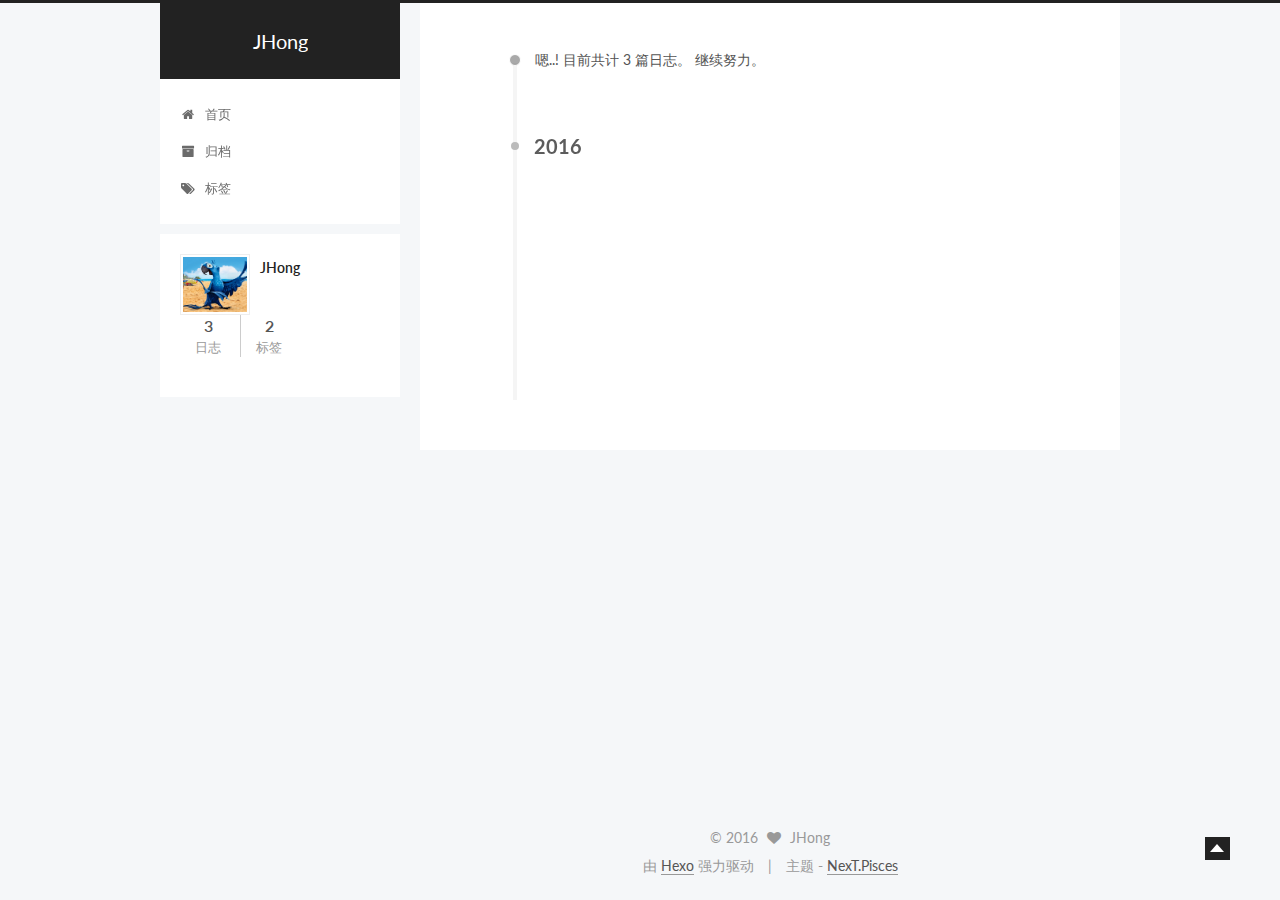
==== commit 30f3c7ec: "Site updated: 2016-02-21 15:25:14" ====
--- a/archives/index.html
+++ b/archives/index.html
@@ -191,7 +191,7 @@
       
         
       
-      嗯..! 目前共计 2 篇日志。 继续努力。
+      嗯..! 目前共计 3 篇日志。 继续努力。
     </span>
 
     
@@ -215,9 +215,9 @@
 
       <h1 class="post-title">
         
-            <a class="post-title-link" href="/2016/02/17/test/" itemprop="url">
+            <a class="post-title-link" href="/2016/02/21/20160221_markdown新手入门/" itemprop="url">
               
-                <span itemprop="name">个人博客</span>
+                <span itemprop="name">Markdown新手入门</span>
               
             </a>
         
@@ -225,9 +225,9 @@
 
       <div class="post-meta">
         <time class="post-time" itemprop="dateCreated"
-              datetime="2016-02-17T20:54:23+08:00"
-              content="2016-02-17" >
-          02-17
+              datetime="2016-02-21T11:43:00+08:00"
+              content="2016-02-21" >
+          02-21
         </time>
       </div>
 
@@ -252,9 +252,9 @@
 
       <h1 class="post-title">
         
-            <a class="post-title-link" href="/2016/02/17/hello-world/" itemprop="url">
+            <a class="post-title-link" href="/2016/02/20/20160220_个人博客搭建指南/" itemprop="url">
               
-                <span itemprop="name">Hello World</span>
+                <span itemprop="name">个人博客搭建指南</span>
               
             </a>
         
@@ -262,9 +262,46 @@
 
       <div class="post-meta">
         <time class="post-time" itemprop="dateCreated"
-              datetime="2016-02-17T18:47:33+08:00"
-              content="2016-02-17" >
-          02-17
+              datetime="2016-02-20T13:10:00+08:00"
+              content="2016-02-20" >
+          02-20
+        </time>
+      </div>
+
+    </header>
+  </article>
+
+
+
+    
+
+      
+      
+      
+
+      
+      
+
+      
+
+  <article class="post post-type-normal" itemscope itemtype="http://schema.org/Article">
+    <header class="post-header">
+
+      <h1 class="post-title">
+        
+            <a class="post-title-link" href="/2016/02/19/20160219_hexo官方使用指南/" itemprop="url">
+              
+                <span itemprop="name">Hexo官方使用指南</span>
+              
+            </a>
+        
+      </h1>
+
+      <div class="post-meta">
+        <time class="post-time" itemprop="dateCreated"
+              datetime="2016-02-19T15:14:00+08:00"
+              content="2016-02-19" >
+          02-19
         </time>
       </div>
 
@@ -317,13 +354,20 @@
         <nav class="site-state motion-element">
           <div class="site-state-item site-state-posts">
             <a href="/archives">
-              <span class="site-state-item-count">2</span>
+              <span class="site-state-item-count">3</span>
               <span class="site-state-item-name">日志</span>
             </a>
           </div>
           
           
 
+          
+            <div class="site-state-item site-state-tags">
+              <a href="/tags">
+                <span class="site-state-item-count">2</span>
+                <span class="site-state-item-name">标签</span>
+              </a>
+            </div>
           
 
         </nav>
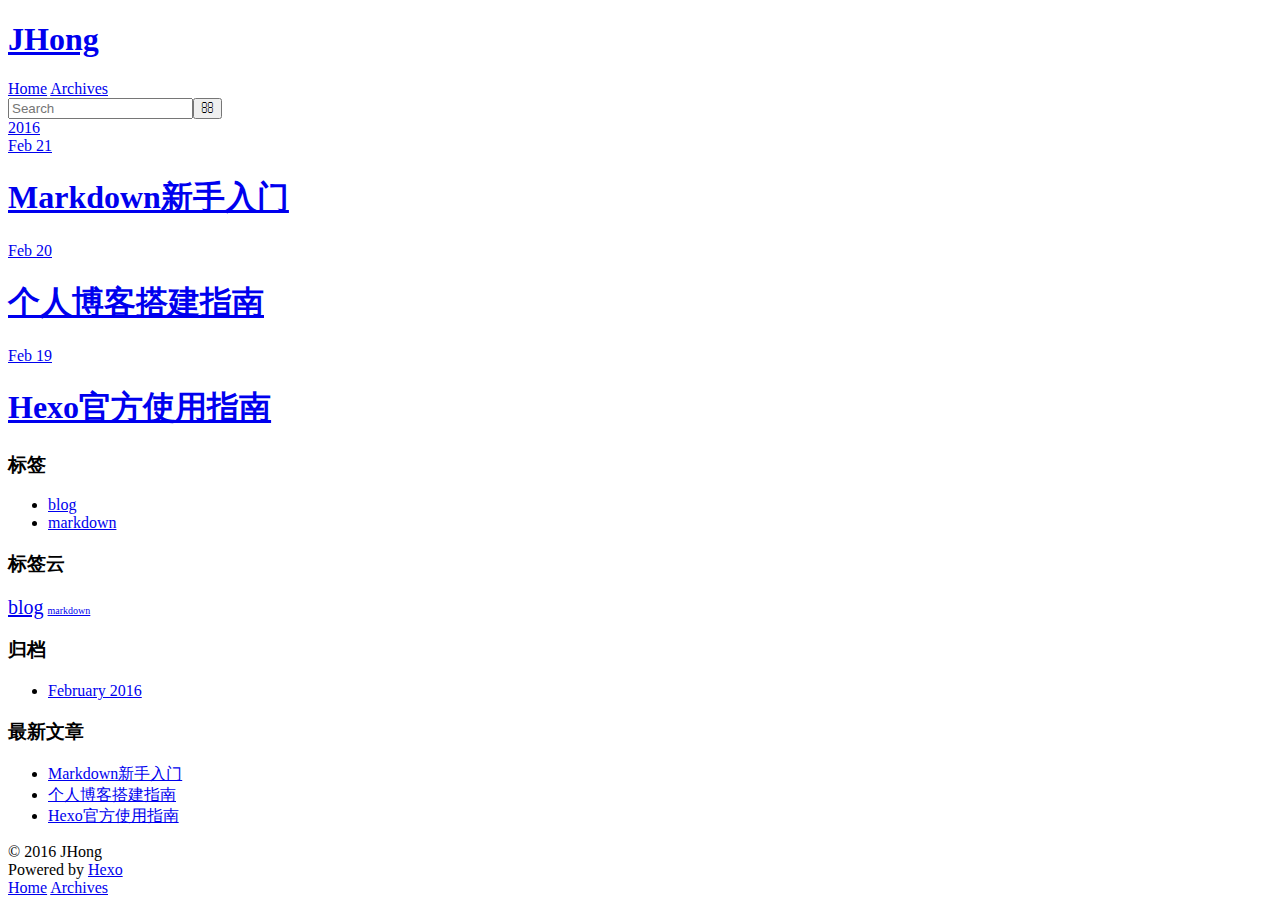
==== commit 68e239cf: "Site updated: 2016-02-22 14:29:40" ====
--- a/archives/index.html
+++ b/archives/index.html
@@ -1,63 +1,11 @@
-<!doctype html>
-
-
-
-  
-
-
-<html class="theme-next pisces use-motion">
+<!DOCTYPE html>
+<html>
 <head>
-  <meta charset="UTF-8"/>
-<meta http-equiv="X-UA-Compatible" content="IE=edge,chrome=1" />
-<meta name="viewport" content="width=device-width, initial-scale=1, maximum-scale=1"/>
-
-
-
-<meta http-equiv="Cache-Control" content="no-transform" />
-<meta http-equiv="Cache-Control" content="no-siteapp" />
-
-
-
-
-
-
-
-
-
-
-
-
-  <link href="/vendors/fancybox/source/jquery.fancybox.css?v=2.1.5" rel="stylesheet" type="text/css"/>
-
-
-
-
-  <link href="//fonts.googleapis.com/css?family=Lato:300,400,700,400italic&subset=latin,latin-ext" rel="stylesheet" type="text/css">
-
-
-
-<link href="/vendors/font-awesome/css/font-awesome.min.css?v=4.4.0" rel="stylesheet" type="text/css" />
-
-<link href="/css/main.css?v=0.5.0" rel="stylesheet" type="text/css" />
-
-
-  <meta name="keywords" content="Hexo, NexT" />
-
-
-
-
-
-
-
-
-  <link rel="shortcut icon" type="image/x-icon" href="/favicon.ico?v=0.5.0" />
-
-
-
-
-
-
-<meta name="description">
+  <meta charset="utf-8">
+  
+  <title>归档 | JHong</title>
+  <meta name="viewport" content="width=device-width, initial-scale=1, maximum-scale=1">
+  <meta name="description">
 <meta property="og:type" content="website">
 <meta property="og:title" content="JHong">
 <meta property="og:url" content="http://yoursite.com/archives/index.html">
@@ -66,436 +14,216 @@
 <meta name="twitter:card" content="summary">
 <meta name="twitter:title" content="JHong">
 <meta name="twitter:description">
-
-
-
-<script type="text/javascript" id="hexo.configuration">
-  var NexT = window.NexT || {};
-  var CONFIG = {
-    scheme: 'Pisces',
-    sidebar: {"position":"left","display":"post"},
-    fancybox: true,
-    motion: true,
-    duoshuo: {
-      userId: 0,
-      author: '博主'
-    }
-  };
-</script>
-
-  <title> 归档 | JHong </title>
+  
+    <link rel="alternate" href="/atom.xml" title="JHong" type="application/atom+xml">
+  
+  
+    <link rel="icon" href="/favicon.png">
+  
+  
+    <link href="//fonts.googleapis.com/css?family=Source+Code+Pro" rel="stylesheet" type="text/css">
+  
+  <link rel="stylesheet" href="/css/style.css" type="text/css">
+  
+
 </head>
 
-<body itemscope itemtype="http://schema.org/WebPage" lang="zh-Hans">
-
-  
-
-
-
-
-
-
-
-
-  
-  
-    
-  
-
-  <div class="container one-collumn sidebar-position-left  page-archive  ">
-    <div class="headband"></div>
-
-    <header id="header" class="header" itemscope itemtype="http://schema.org/WPHeader">
-      <div class="header-inner"><div class="site-meta ">
-  
-
-  <div class="custom-logo-site-title">
-    <a href="/"  class="brand" rel="start">
-      <span class="logo-line-before"><i></i></span>
-      <span class="site-title">JHong</span>
-      <span class="logo-line-after"><i></i></span>
-    </a>
-  </div>
-  <p class="site-subtitle"></p>
-</div>
-
-<div class="site-nav-toggle">
-  <button>
-    <span class="btn-bar"></span>
-    <span class="btn-bar"></span>
-    <span class="btn-bar"></span>
-  </button>
-</div>
-
-<nav class="site-nav">
-  
-
-  
-    <ul id="menu" class="menu ">
-      
-        
-        <li class="menu-item menu-item-home">
-          <a href="/" rel="section">
-            
-              <i class="menu-item-icon fa fa-home fa-fw"></i> <br />
-            
-            首页
-          </a>
-        </li>
-      
-        
-        <li class="menu-item menu-item-archives">
-          <a href="/archives" rel="section">
-            
-              <i class="menu-item-icon fa fa-archive fa-fw"></i> <br />
-            
-            归档
-          </a>
-        </li>
-      
-        
-        <li class="menu-item menu-item-tags">
-          <a href="/tags" rel="section">
-            
-              <i class="menu-item-icon fa fa-tags fa-fw"></i> <br />
-            
-            标签
-          </a>
-        </li>
-      
-
-      
-      
-      
-    </ul>
-  
-
+<body>
+  <div id="container">
+    <div id="wrap">
+      <header id="header">
+  <div id="banner"></div>
+  <div id="header-outer" class="outer">
+    <div id="header-title" class="inner">
+      <h1 id="logo-wrap">
+        <a href="/" id="logo">JHong</a>
+      </h1>
+      
+    </div>
+    <div id="header-inner" class="inner">
+      <nav id="main-nav">
+        <a id="main-nav-toggle" class="nav-icon"></a>
+        
+          <a class="main-nav-link" href="/">Home</a>
+        
+          <a class="main-nav-link" href="/archives">Archives</a>
+        
+      </nav>
+      <nav id="sub-nav">
+        
+          <a id="nav-rss-link" class="nav-icon" href="/atom.xml" title="RSS Feed"></a>
+        
+        <a id="nav-search-btn" class="nav-icon" title="搜索"></a>
+      </nav>
+      <div id="search-form-wrap">
+        <form action="//google.com/search" method="get" accept-charset="UTF-8" class="search-form"><input type="search" name="q" results="0" class="search-form-input" placeholder="Search"><button type="submit" class="search-form-submit">&#xF002;</button><input type="hidden" name="sitesearch" value="http://yoursite.com"></form>
+      </div>
+    </div>
+  </div>
+</header>
+      <div class="outer">
+        <section id="main">
+  
+  
+    
+    
+      
+      
+      <section class="archives-wrap">
+        <div class="archive-year-wrap">
+          <a href="/archives/2016" class="archive-year">2016</a>
+        </div>
+        <div class="archives">
+    
+    <article class="archive-article archive-type-post">
+  <div class="archive-article-inner">
+    <header class="archive-article-header">
+      <a href="/2016/02/21/20160221_markdown新手入门/" class="archive-article-date">
+  <time datetime="2016-02-21T03:43:00.000Z" itemprop="datePublished">Feb 21</time>
+</a>
+      
+  
+    <h1 itemprop="name">
+      <a class="archive-article-title" href="/2016/02/21/20160221_markdown新手入门/">Markdown新手入门</a>
+    </h1>
+  
+
+    </header>
+  </div>
+</article>
+  
+    
+    
+    <article class="archive-article archive-type-post">
+  <div class="archive-article-inner">
+    <header class="archive-article-header">
+      <a href="/2016/02/20/20160220_个人博客搭建指南/" class="archive-article-date">
+  <time datetime="2016-02-20T05:10:00.000Z" itemprop="datePublished">Feb 20</time>
+</a>
+      
+  
+    <h1 itemprop="name">
+      <a class="archive-article-title" href="/2016/02/20/20160220_个人博客搭建指南/">个人博客搭建指南</a>
+    </h1>
+  
+
+    </header>
+  </div>
+</article>
+  
+    
+    
+    <article class="archive-article archive-type-post">
+  <div class="archive-article-inner">
+    <header class="archive-article-header">
+      <a href="/2016/02/19/20160219_hexo官方使用指南/" class="archive-article-date">
+  <time datetime="2016-02-19T07:14:00.000Z" itemprop="datePublished">Feb 19</time>
+</a>
+      
+  
+    <h1 itemprop="name">
+      <a class="archive-article-title" href="/2016/02/19/20160219_hexo官方使用指南/">Hexo官方使用指南</a>
+    </h1>
+  
+
+    </header>
+  </div>
+</article>
+  
+  
+    </div></section>
+  
+
+</section>
+        
+          <aside id="sidebar">
+  
+    
+
+  
+    
+  <div class="widget-wrap">
+    <h3 class="widget-title">标签</h3>
+    <div class="widget">
+      <ul class="tag-list"><li class="tag-list-item"><a class="tag-list-link" href="/tags/blog/">blog</a></li><li class="tag-list-item"><a class="tag-list-link" href="/tags/markdown/">markdown</a></li></ul>
+    </div>
+  </div>
+
+
+  
+    
+  <div class="widget-wrap">
+    <h3 class="widget-title">标签云</h3>
+    <div class="widget tagcloud">
+      <a href="/tags/blog/" style="font-size: 20px;">blog</a> <a href="/tags/markdown/" style="font-size: 10px;">markdown</a>
+    </div>
+  </div>
+
+  
+    
+  <div class="widget-wrap">
+    <h3 class="widget-title">归档</h3>
+    <div class="widget">
+      <ul class="archive-list"><li class="archive-list-item"><a class="archive-list-link" href="/archives/2016/02/">February 2016</a></li></ul>
+    </div>
+  </div>
+
+
+  
+    
+  <div class="widget-wrap">
+    <h3 class="widget-title">最新文章</h3>
+    <div class="widget">
+      <ul>
+        
+          <li>
+            <a href="/2016/02/21/20160221_markdown新手入门/">Markdown新手入门</a>
+          </li>
+        
+          <li>
+            <a href="/2016/02/20/20160220_个人博客搭建指南/">个人博客搭建指南</a>
+          </li>
+        
+          <li>
+            <a href="/2016/02/19/20160219_hexo官方使用指南/">Hexo官方使用指南</a>
+          </li>
+        
+      </ul>
+    </div>
+  </div>
+
+  
+</aside>
+        
+      </div>
+      <footer id="footer">
+  
+  <div class="outer">
+    <div id="footer-info" class="inner">
+      &copy; 2016 JHong<br>
+      Powered by <a href="http://hexo.io/" target="_blank">Hexo</a>
+    </div>
+  </div>
+</footer>
+    </div>
+    <nav id="mobile-nav">
+  
+    <a href="/" class="mobile-nav-link">Home</a>
+  
+    <a href="/archives" class="mobile-nav-link">Archives</a>
   
 </nav>
-
- </div>
-    </header>
-
-    <main id="main" class="main">
-      <div class="main-inner">
-        <div class="content-wrap">
-          <div id="content" class="content">
-            
-
-  <section id="posts" class="posts-collapse">
-    <span class="archive-move-on"></span>
-
-    <span class="archive-page-counter">
-      
-      
-      
-        
-      
-      嗯..! 目前共计 3 篇日志。 继续努力。
-    </span>
-
-    
-
-      
-      
-      
-
-      
-        
-        <div class="collection-title">
-          <h2 class="archive-year motion-element" id="archive-year-2016">2016</h2>
-        </div>
-      
-      
-
-      
-
-  <article class="post post-type-normal" itemscope itemtype="http://schema.org/Article">
-    <header class="post-header">
-
-      <h1 class="post-title">
-        
-            <a class="post-title-link" href="/2016/02/21/20160221_markdown新手入门/" itemprop="url">
-              
-                <span itemprop="name">Markdown新手入门</span>
-              
-            </a>
-        
-      </h1>
-
-      <div class="post-meta">
-        <time class="post-time" itemprop="dateCreated"
-              datetime="2016-02-21T11:43:00+08:00"
-              content="2016-02-21" >
-          02-21
-        </time>
-      </div>
-
-    </header>
-  </article>
-
-
-
-    
-
-      
-      
-      
-
-      
-      
-
-      
-
-  <article class="post post-type-normal" itemscope itemtype="http://schema.org/Article">
-    <header class="post-header">
-
-      <h1 class="post-title">
-        
-            <a class="post-title-link" href="/2016/02/20/20160220_个人博客搭建指南/" itemprop="url">
-              
-                <span itemprop="name">个人博客搭建指南</span>
-              
-            </a>
-        
-      </h1>
-
-      <div class="post-meta">
-        <time class="post-time" itemprop="dateCreated"
-              datetime="2016-02-20T13:10:00+08:00"
-              content="2016-02-20" >
-          02-20
-        </time>
-      </div>
-
-    </header>
-  </article>
-
-
-
-    
-
-      
-      
-      
-
-      
-      
-
-      
-
-  <article class="post post-type-normal" itemscope itemtype="http://schema.org/Article">
-    <header class="post-header">
-
-      <h1 class="post-title">
-        
-            <a class="post-title-link" href="/2016/02/19/20160219_hexo官方使用指南/" itemprop="url">
-              
-                <span itemprop="name">Hexo官方使用指南</span>
-              
-            </a>
-        
-      </h1>
-
-      <div class="post-meta">
-        <time class="post-time" itemprop="dateCreated"
-              datetime="2016-02-19T15:14:00+08:00"
-              content="2016-02-19" >
-          02-19
-        </time>
-      </div>
-
-    </header>
-  </article>
-
-
-
-    
-
-  </section>
-
-  
-
-
-
-          </div>
-          
-
-
-          
-
-        </div>
-        
-          
-  
-  <div class="sidebar-toggle">
-    <div class="sidebar-toggle-line-wrap">
-      <span class="sidebar-toggle-line sidebar-toggle-line-first"></span>
-      <span class="sidebar-toggle-line sidebar-toggle-line-middle"></span>
-      <span class="sidebar-toggle-line sidebar-toggle-line-last"></span>
-    </div>
-  </div>
-
-  <aside id="sidebar" class="sidebar">
-    <div class="sidebar-inner">
-
-      
-
-      
-
-      <section class="site-overview sidebar-panel  sidebar-panel-active ">
-        <div class="site-author motion-element" itemprop="author" itemscope itemtype="http://schema.org/Person">
-          <img class="site-author-image" itemprop="image"
-               src="/images/default_avatar.jpg"
-               alt="JHong" />
-          <p class="site-author-name" itemprop="name">JHong</p>
-          <p class="site-description motion-element" itemprop="description"></p>
-        </div>
-        <nav class="site-state motion-element">
-          <div class="site-state-item site-state-posts">
-            <a href="/archives">
-              <span class="site-state-item-count">3</span>
-              <span class="site-state-item-name">日志</span>
-            </a>
-          </div>
-          
-          
-
-          
-            <div class="site-state-item site-state-tags">
-              <a href="/tags">
-                <span class="site-state-item-count">2</span>
-                <span class="site-state-item-name">标签</span>
-              </a>
-            </div>
-          
-
-        </nav>
-
-        
-
-        <div class="links-of-author motion-element">
-          
-        </div>
-
-        
-        
-
-        <div class="links-of-author motion-element">
-          
-        </div>
-
-      </section>
-
-      
-
-    </div>
-  </aside>
-
-
-        
-      </div>
-    </main>
-
-    <footer id="footer" class="footer">
-      <div class="footer-inner">
-        <div class="copyright" >
-  
-  &copy; 
-  <span itemprop="copyrightYear">2016</span>
-  <span class="with-love">
-    <i class="fa fa-heart"></i>
-  </span>
-  <span class="author" itemprop="copyrightHolder">JHong</span>
-</div>
-
-<div class="powered-by">
-  由 <a class="theme-link" href="http://hexo.io">Hexo</a> 强力驱动
-</div>
-
-<div class="theme-info">
-  主题 -
-  <a class="theme-link" href="https://github.com/iissnan/hexo-theme-next">
-    NexT.Pisces
-  </a>
-</div>
-
-
-
-      </div>
-    </footer>
-
-    <div class="back-to-top"></div>
-  </div>
-
-  
-
-
-  
-
-
-
-  <script type="text/javascript" src="/vendors/jquery/index.js?v=2.1.3"></script>
-
-  <script type="text/javascript" src="/vendors/fastclick/lib/fastclick.min.js?v=1.0.6"></script>
-
-  <script type="text/javascript" src="/vendors/jquery_lazyload/jquery.lazyload.js?v=1.9.7"></script>
-
-  <script type="text/javascript" src="/vendors/velocity/velocity.min.js"></script>
-
-  <script type="text/javascript" src="/vendors/velocity/velocity.ui.min.js"></script>
-
-  <script type="text/javascript" src="/vendors/fancybox/source/jquery.fancybox.pack.js"></script>
-
-
-  
-
-
-  <script type="text/javascript" src="/js/src/utils.js?v=0.5.0"></script>
-
-  <script type="text/javascript" src="/js/src/motion.js?v=0.5.0"></script>
-
-
-
-  
-  
-
-
-  <script type="text/javascript" src="/js/src/affix.js?v=0.5.0"></script>
-
-  <script type="text/javascript" src="/js/src/schemes/pisces.js?v=0.5.0"></script>
-
-
-
-  
-  
-    <script type="text/javascript" id="motion.page.archive">
-      $('.archive-year').velocity('transition.slideLeftIn');
-    </script>
-  
-
-
-  
-
-
-  <script type="text/javascript" src="/js/src/bootstrap.js?v=0.5.0"></script>
-
-
-
-  
-
-
-
-  
-
-
-
-  
-  
-
-  
-  
-
-
+    
+
+<script src="//ajax.googleapis.com/ajax/libs/jquery/2.0.3/jquery.min.js"></script>
+
+
+  <link rel="stylesheet" href="/fancybox/jquery.fancybox.css" type="text/css">
+  <script src="/fancybox/jquery.fancybox.pack.js" type="text/javascript"></script>
+
+
+<script src="/js/script.js" type="text/javascript"></script>
+
+  </div>
 </body>
-</html>
+</html>